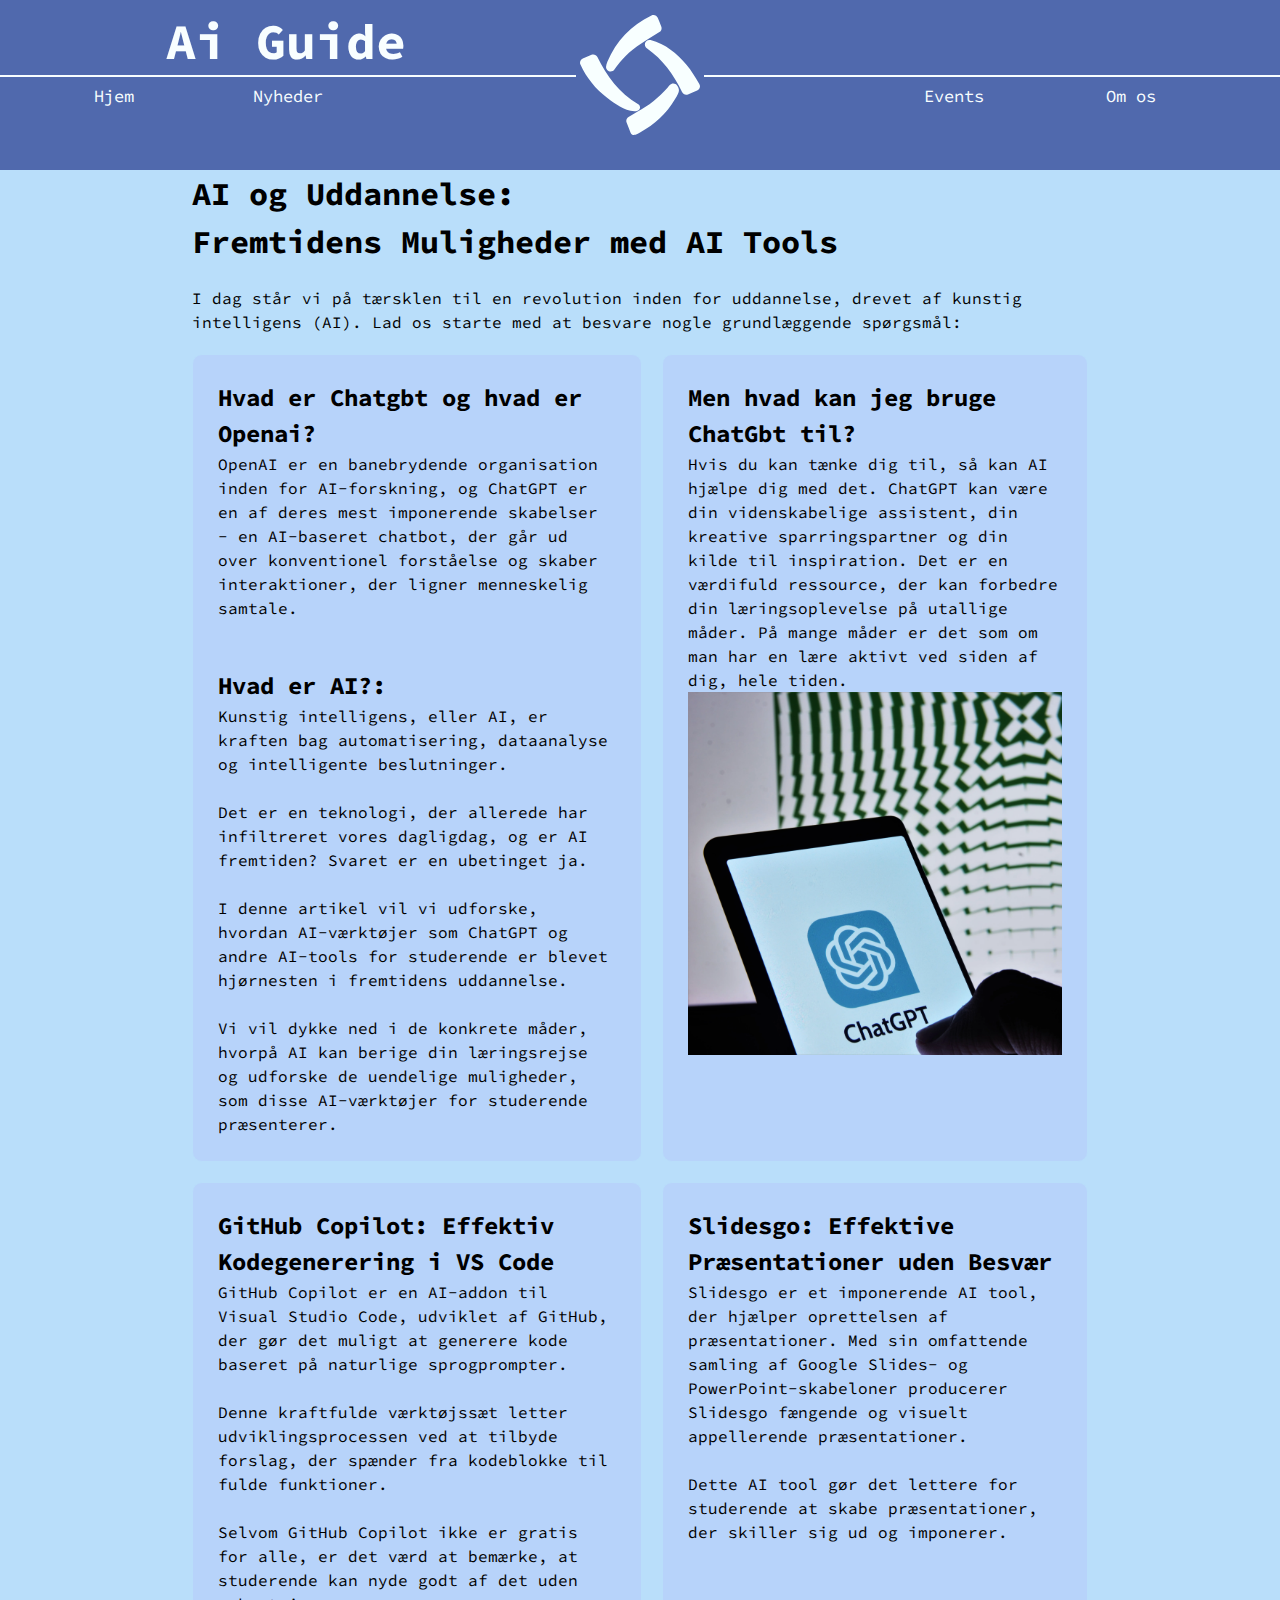
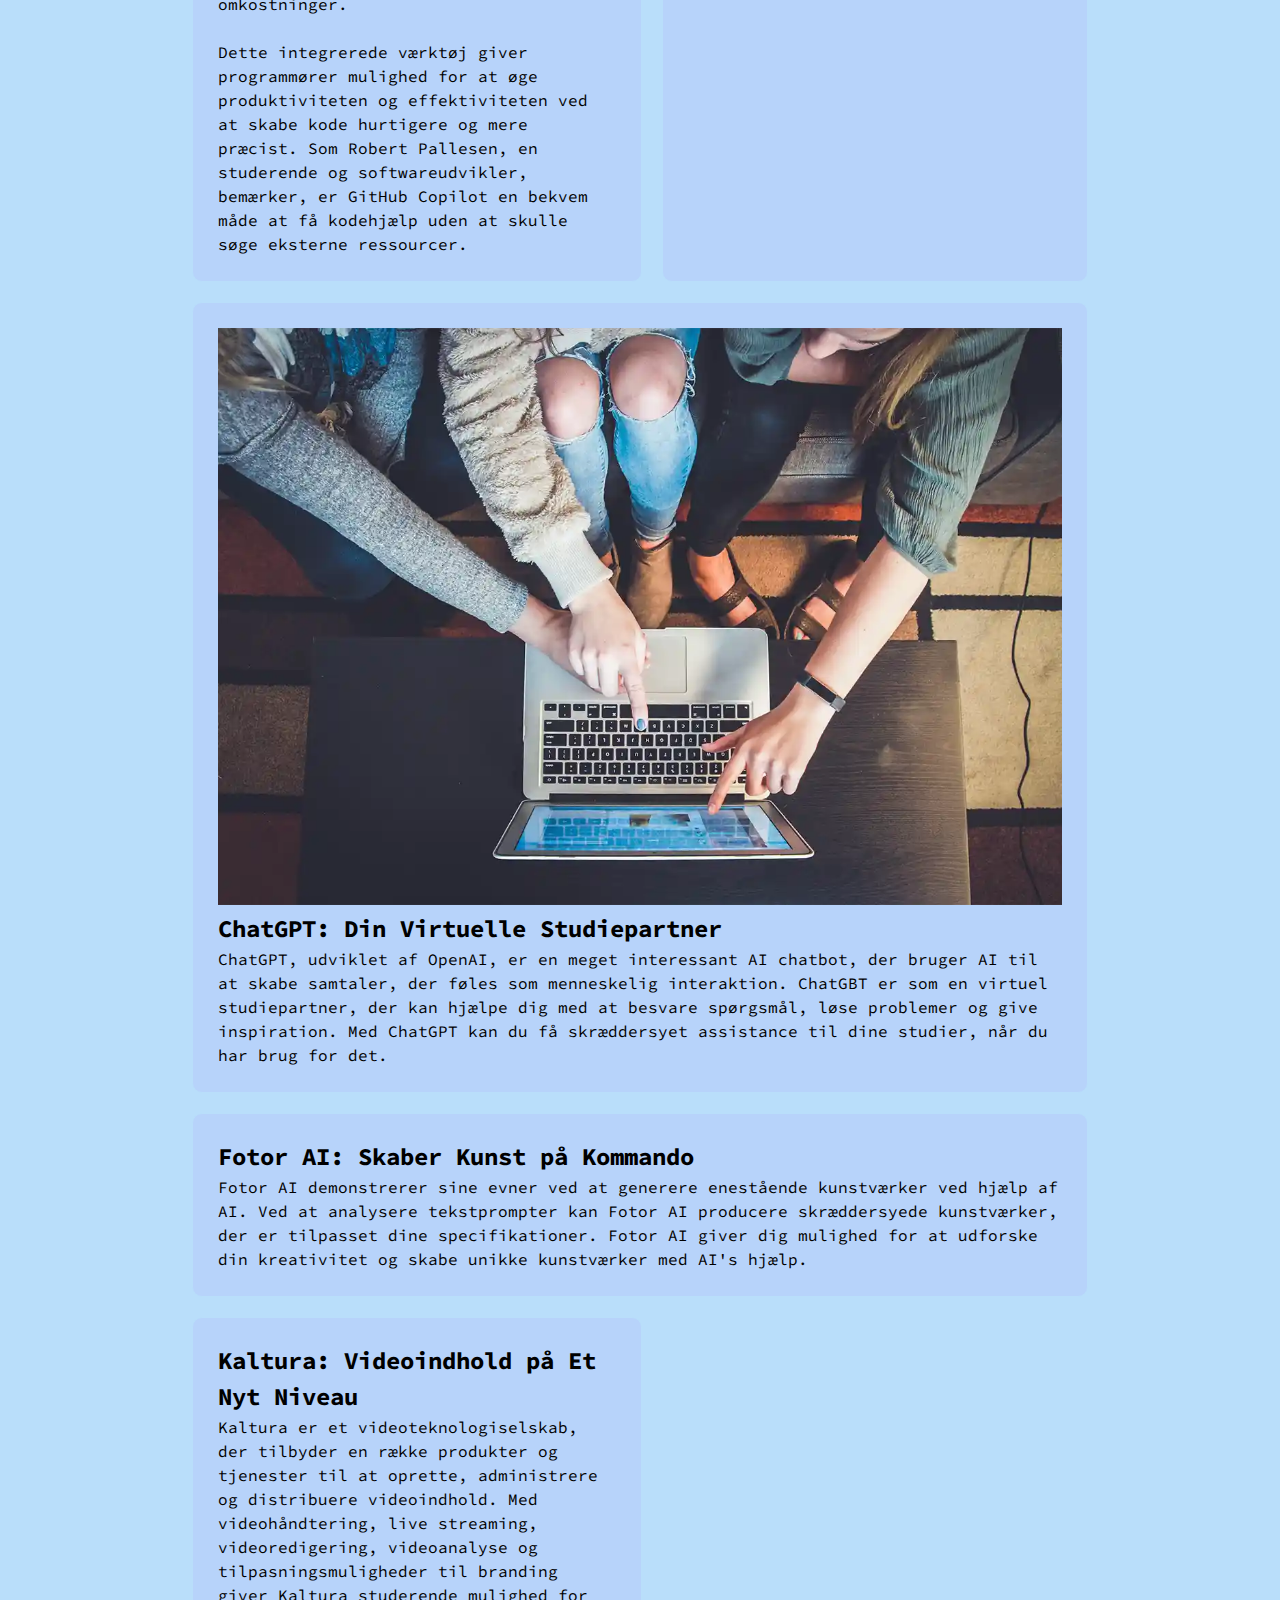
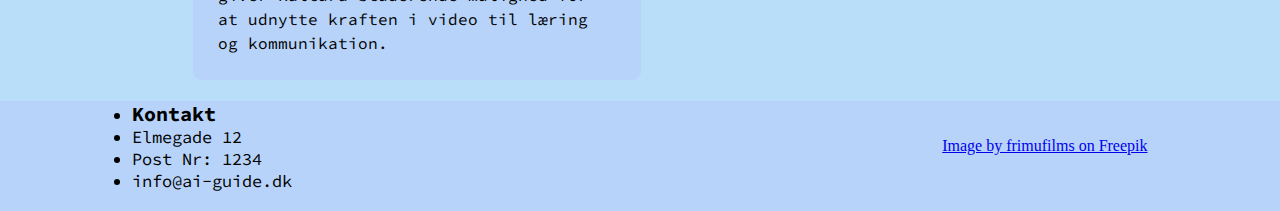
==== ai-tools.html @ 74d6fd77 "2 articles complete" ====
<!DOCTYPE html>
<html lang="en">
  <head>
    <meta charset="UTF-8" />
    <meta name="viewport" content="width=device-width, initial-scale=1.0" />
    <title>Ai Guide</title>
    <link rel="icon" type="image/x-icon" href="media/favicon.ico" />
    <meta
      name="description"
      content="På den her side, finder du artikler omkring openai, chatgbt og ai tools med målgruppe af studenter."
    />
    <link rel="stylesheet" href="css/main.css" />
    <link rel="stylesheet" href="css/ai-tools.css">
    <!-- Font awesome link -->
    <link
      rel="stylesheet"
      href="https://cdnjs.cloudflare.com/ajax/libs/font-awesome/6.4.2/css/all.min.css"
      integrity="sha512-z3gLpd7yknf1YoNbCzqRKc4qyor8gaKU1qmn+CShxbuBusANI9QpRohGBreCFkKxLhei6S9CQXFEbbKuqLg0DA=="
      crossorigin="anonymous"
      referrerpolicy="no-referrer"
    />
    <!-- google fonts -->
    <link
      rel="stylesheet"
      href="https://fonts.googleapis.com/css2?family=Barlow+Semi+Condensed:wght@100&family=Martian+Mono&family=Source+Code+Pro:wght@300;400;700&display=swap"
    />
    <link rel="preconnect" href="https://fonts.googleapis.com" />
    <link rel="preconnect" href="https://fonts.gstatic.com" crossorigin />
  </head>
  <body>
    <nav>
      <div class="icon-container">
        <a href="#"><i class="fa-solid fa-magnifying-glass"></i></a>
        <a href="#login"><i class="fa-solid fa-user"></i></a>
      </div>
      <a href="index.html"><h2>Ai Guide</h2></a>
      <div class="line"></div>
      <div class="right-line"></div>
      <div class="logo">
        <img src="media/logo.svg" alt="ai guide sort logo" />
      </div>

      <div class="nav-links">
        <ul>
          <li><a href="index.html">Hjem</a></li>
          <li><a href="nyheder.html">Nyheder</a></li>
          <li><a href="events.html">Events</a></li>
          <li><a href="about.html">Om os</a></li>
        </ul>
      </div>
    </nav>
    <main class="ai-tools-main">
        <div class="tools-container">
            <div class="item1 ai-tools">
                <h1>AI og Uddannelse: <br> Fremtidens Muligheder med AI Tools</h1>
                <p>I dag står vi på tærsklen til en revolution inden for uddannelse, drevet af kunstig intelligens (AI). Lad os starte med at besvare nogle grundlæggende spørgsmål:</p>
            </div>
            <div class="item2 ai-items">
                <h2>Hvad er Chatgbt og hvad er Openai?</h2>
                <p>OpenAI er en banebrydende organisation inden for AI-forskning, og ChatGPT er en af deres mest imponerende skabelser - en AI-baseret chatbot, der går ud over konventionel forståelse og skaber interaktioner, der ligner menneskelig samtale.</p>
                <br><br>
                <h2>Hvad er AI?:</h2>
                <p>Kunstig intelligens, eller AI, er kraften bag automatisering, dataanalyse og intelligente beslutninger. <br><br> Det er en teknologi, der allerede har infiltreret vores dagligdag, og er AI fremtiden? Svaret er en ubetinget ja.<br><br>
                I denne artikel vil vi udforske, hvordan AI-værktøjer som ChatGPT og andre AI-tools for studerende er blevet hjørnesten i fremtidens uddannelse. <br><br> Vi vil dykke ned i de konkrete måder, hvorpå AI kan berige din læringsrejse og udforske de uendelige muligheder, som disse AI-værktøjer for studerende præsenterer.
                </p>
            </div>
            <div class="item3 ai-items">
                <h2>Men hvad kan jeg bruge ChatGbt til?</h2>
                <p>Hvis du kan tænke dig til, så kan AI hjælpe dig med det. ChatGPT kan være din videnskabelige assistent, din kreative sparringspartner og din kilde til inspiration. Det er en værdifuld ressource, der kan forbedre din læringsoplevelse på utallige måder. På mange måder er det som om man har en lære aktivt ved siden af dig, hele tiden.</p>
                <img src="media/chatgbt.webp" alt="">
            </div>
            <div class="item6 ai-items">
                <img src="media/chatgbt-students.webp" alt="">
                <h2>ChatGPT: Din Virtuelle Studiepartner</h2>
                <p>ChatGPT, udviklet af OpenAI, er en meget interessant AI chatbot, der bruger AI til at skabe samtaler, der føles som menneskelig interaktion. ChatGBT er som en virtuel studiepartner, der kan hjælpe dig med at besvare spørgsmål, løse problemer og give inspiration. Med ChatGPT kan du få skræddersyet assistance til dine studier, når du har brug for det.</p>
            </div>
            <div class="item7 ai-items">
                <h2>Fotor AI: Skaber Kunst på Kommando</h2>
                <p>Fotor AI demonstrerer sine evner ved at generere enestående kunstværker ved hjælp af AI. Ved at analysere tekstprompter kan Fotor AI producere skræddersyede kunstværker, der er tilpasset dine specifikationer. Fotor AI giver dig mulighed for at udforske din kreativitet og skabe unikke kunstværker med AI's hjælp.</p>
            </div>
            <div class="item8 ai-items">
                <h2>GitHub Copilot: Effektiv Kodegenerering i VS Code</h2>
                <p>GitHub Copilot er en AI-addon til Visual Studio Code, udviklet af GitHub, der gør det muligt at generere kode baseret på naturlige sprogprompter. <br><br> Denne kraftfulde værktøjssæt letter udviklingsprocessen ved at tilbyde forslag, der spænder fra kodeblokke til fulde funktioner.<br><br>Selvom GitHub Copilot ikke er gratis for alle, er det værd at bemærke, at studerende kan nyde godt af det uden omkostninger.<br><br>Dette integrerede værktøj giver programmører mulighed for at øge produktiviteten og effektiviteten ved at skabe kode hurtigere og mere præcist. Som Robert Pallesen, en studerende og softwareudvikler, bemærker, er GitHub Copilot en bekvem måde at få kodehjælp uden at skulle søge eksterne ressourcer.</p>
            </div>
            <div class="item9 ai-items">
                <h2>Slidesgo: Effektive Præsentationer uden Besvær</h2>
                <p>Slidesgo er et imponerende AI tool, der hjælper oprettelsen af præsentationer. Med sin omfattende samling af Google Slides- og PowerPoint-skabeloner producerer Slidesgo fængende og visuelt appellerende præsentationer. <br><br> Dette AI tool gør det lettere for studerende at skabe præsentationer, der skiller sig ud og imponerer.</p>
            </div>
            <div class="item10 ai-items">
                <h2>Kaltura: Videoindhold på Et Nyt Niveau</h2>
                <p>Kaltura er et videoteknologiselskab, der tilbyder en række produkter og tjenester til at oprette, administrere og distribuere videoindhold. Med videohåndtering, live streaming, videoredigering, videoanalyse og tilpasningsmuligheder til branding giver Kaltura studerende mulighed for at udnytte kraften i video til læring og kommunikation.</p>
            </div>
        </div>
    </main>
    <footer>
      <div class="footer-container">
        <div class="footer-details">
          <ul>
            <li><h3>Kontakt</h3></li>
            <li>Elmegade 12</li>
            <li>Post Nr: 1234</li>
            <li>info@ai-guide.dk</li>
          </ul>
        </div>
        <div class="social-container">
          <i class="fa-brands fa-facebook"></i>
          <i class="fa-brands fa-square-instagram"></i>
          <i class="fa-brands fa-linkedin"></i>
          <i class="fa-brands fa-youtube"></i>
          <i class="fa-brands fa-tiktok"></i>
          <i class="fa-brands fa-discord"></i>
        </div>
        <div class="license">
          <p>
            <a
              href="https://www.freepik.com/free-photo/opened-ai-chat-laptop_38259334.htm#query=chatgpt&position=0&from_view=search&track=sph"
              >Image by frimufilms on Freepik</a
            >
          </p>
        </div>
      </div>
    </footer>
  </body>
</html>
---- css/main.css ----
:root {
  --black: #000000;
  --whiteblue: #f8feff;
  --lightblue: #b7d3fa;
  --darkblue: #5069ad;
  --background-color: #b9defa;
  --yellow: black;
  --default: "Source Code Pro", monospace;
}

/* Default css reset */
* {
  margin: 0;
  padding: 0;
  box-sizing: border-box;
}
body {
  background-color: var(--background-color);
}

/* Slider CSS */
/* Placere slideren in midden via display grid og place items center. */
.slider-container {
  display: grid;
  place-items: center;
  height: 450px;
  /* transform-style: preserve-3d bruges i forbindelse med 3D-transformering for at angive,
hvordan et element og dets børn skal renderes i en 3D-omgivelse */
  transform-style: preserve-3d;
}
.box {
  /* Posistion relativ, så .box span's posistion absolute holder sig inde for .box's dimensioner. */
  position: relative;
  width: 200px;
  height: 200px;
  transform-style: preserve-3d;
  transition: 1s;
  /* transform perspective 1000px, giver den 3d plads. rotateY(0deg) sætter et starts punkt
læs videre i js/script.js */
  transform: perspective(1000px) rotateY(0deg);
  margin-top: 40px;
}
.box span {
  position: absolute;
  top: 0;
  left: 0;
  width: 100%;
  height: 100%;
  transform-style: preserve-3d;
  transform-origin: center;
  /* Se Javascript. Men her er css'en som får javascript slideren til at fungere. */
  transform: rotateY(calc(var(--i) * 45deg)) translateZ(300px);
  /* Desværre virker det her ikke i firefox. Men det giver reflections effekten. */
  -webkit-box-reflect: below 0px
    linear-gradient(transparent, transparent, #0004);
}
/* Definere pladsen for billederne i slideren */
.box span img {
  position: absolute;
  border-radius: 2%;
  top: 0;
  left: 0;
  width: 100%;
  height: 100%;
  object-fit: cover;
  user-select: none;
}
/* knapperne som er under slideren. */
.btns {
  box-sizing: border-box;
  display: flex;
  bottom: 10px;
  gap: 30px;
}
.btns .btn {
  position: relative;
  width: 60px;
  height: 60px;
  display: flex;
  justify-content: center;
  align-items: center;
  cursor: pointer;
}
/* Her brugere jeg css pseudo elementer til at lave knapperne. */
/* Jeg kunne også snildt have brugt font awesome, men jeg synes det var en fed øvelse at */
/* lave iconerne selv. */
.btns .btn::before {
  /* uden content: ""; bliver de ikke defineret */
  content: "";
  position: absolute;
  width: 15px;
  height: 15px;
  /* Her bliver de lavet */
  border-top: 3px solid var(--black);
  border-right: 3px solid var(--black);
  transform: rotate(45deg);
}
/* Her drejer jeg blot en af knapperne */
.btns .btn.prev::before {
  transform: rotate(225deg);
}
/* javascript slider css stopper her. */

/* Navigations css starter her */
nav {
  position: relative;
  background-color: var(--darkblue);
  height: 170px;
  padding: 25px 0;
}
.icon-container {
  position: absolute;
  right: 3.5%;
  top: 5px;
}
.icon-container i {
  color: var(--whiteblue);
  display: inline-block;
  font-size: 25px;
  padding: 20px;
}
.icon-container i:hover {
  color: var(--yellow);
}
nav h2 {
  position: absolute;
  font-family: var(--default);
  left: 13%;
  top: 10px;
  font-size: 50px;
  text-decoration: none;
  color: var(--whiteblue);
}
nav h2:hover {
  color: var(--yellow);
}
.nav-links {
  width: 100%;
  margin: auto;
}
.nav-links ul {
  text-align: right;
  margin: 0;
  margin-right: 30px;
  padding: 50px 0;
}
.nav-links ul li {
  display: inline-block;
  float: none;
  margin-top: 10px;
  font-family: var(--default);
  font-size: 17px;
}
.nav-links ul li:nth-child(1),
.nav-links ul li:nth-child(2) {
  float: left;
  margin-left: 5.5%;
}
.nav-links ul li:nth-child(3),
.nav-links ul li:nth-child(4) {
  margin-right: 5.5%;
}
.nav-links ul li a {
  margin: 0 25px;
  text-decoration: none;
  color: var(--whiteblue);
}
.nav-links ul li a:hover {
  color: var(--yellow);
}
.logo {
  width: 120px;
  height: 120px;
  position: absolute;
  top: 15px;
  left: 50%;
  transform: translateX(-50%);
}
.logo img {
  width: 100%;
  z-index: 2;
  filter: invert(100%) sepia(14%) saturate(5156%) hue-rotate(177deg)
    brightness(102%) contrast(108%);
}
.logo img:hover {
  filter: invert(91%) sepia(87%) saturate(701%) hue-rotate(326deg)
    brightness(91%) contrast(94%);
}
.line {
  width: 45%;
  position: relative;
  position: absolute;
  height: 2px;
  margin-top: 50px;
  left: 0;
  z-index: 0;
  background-color: var(--whiteblue);
}
.right-line {
  width: 45%;
  position: absolute;
  height: 2px;
  margin-top: 50px;
  right: 0;
  z-index: 0;
  background-color: var(--whiteblue);
}
.index-news {
  width: 70%;
  margin: 0 auto;
  margin-bottom: 20px;
}
.index-news h2 {
  font-family: var(--default);
  color: var(--yellow);
  margin-bottom: 20px;
}

.items h3 {
  font-family: var(--default);
  color: var(--black);
  padding: 10px;
}
.items p {
  font-family: var(--default);
  color: var(--black);
  padding: 10px;
  line-height: 1.5;
}
.index-news .grid-container {
  display: grid;
  max-height: 100%;
  max-width: 100%;
  /* grid-template-columns: 1fr 1fr;
  grid-template-rows: 1fr 2fr; */
  gap: 20px;
}
.items {
  border: 1px solid var(--background-color);
  border-radius: 5px;
  background-color: var(--lightblue);
  transition: 0.2s;
}
.items img {
  width: 100%;
  height: auto;
}
.items:hover {
  transform: scale(1.03);
  transition: 0.2s;
  box-shadow: 14px 13px 26px -12px rgba(0, 0, 0, 0.62);
}
.item1 {
  grid-row: 1;
  grid-column: 1;
}
.item2 {
  grid-row: 1;
  grid-column: 2;
}
.item3 {
  grid-row: span 2;
  grid-column: 3;
  transition: 0.2s;
}
.item4 {
  grid-row: 2;
  grid-column: span 2;
  transition: 0.2s;
  display: grid;
}
.item4 img {
  max-width: 100%;
  height: 100%;
  grid-column: 1;
}
.item4 .item4-content {
  grid-column: 2;
}
footer {
  background-color: var(--lightblue);
  width: 100%;
  height: 110px;
}
#footer-bottom {
  position: absolute;
  padding: 20px;
  bottom: 0;
}
.footer-container {
  display: flex;
  flex-direction: row;
  justify-content: space-around;
  align-items: center;
}
.footer-details {
  font-family: var(--default);
}
.footer-details h3 {
  font-size: 20px;
}
.footer-details ul li {
  font-size: 17px;
}
.social-container {
  font-size: 30px;
  display: flex;
  justify-content: center;
}
.social-container i {
  padding: 10px;
}
.license {
  text-align: right;
}

@media only screen and (max-width: 600px) {
  .item1 {
    grid-row: 1;
    grid-column: 1;
  }
  .item2 {
    grid-row: 2;
    grid-column: 1;
  }
  .item3 {
    grid-row: 3;
    grid-column: 1;
  }
  .item4 {
    grid-row: 4;
    grid-column: 1;
  }
}
---- css/ai-tools.css ----
:root {
    --black: #000000;
    --whiteblue: #f8feff;
    --lightblue: #b7d3fa;
    --darkblue: #5069ad;
    --background-color: #b9defa;
    --yellow: black;
    --default: "Source Code Pro", monospace;
  }
  

.ai-tools-main {
    width: 70%;
    margin: 0 auto;
    margin-bottom: 20px;
    display: grid;
    transition: 0.2s;
    font-family: var(--default);
    line-height: 1.5;
  }
  .ai-tools-main h1 {
    font-family: var(--default);
    color: var(--yellow);
    margin-bottom: 20px;
  }
  .ai-tools-main .tools-container {
    display: grid;
    max-height: 100%;
    max-width: 100%;
    /* grid-template-columns: 1fr 1fr;
    grid-template-rows: 1fr 2fr; */
    gap: 20px;
  }
  
  .ai-items {
    border: 1px solid var(--background-color);
    border-radius: 10px;
    background-color: var(--lightblue);
    transition: 0.2s;
    padding: 25px;
  }
  .ai-items img {
    width: 100%;
    height: auto;
  }
  .ai-items:hover {
    transform: scale(1.03);
    transition: 0.2s;
    box-shadow: 14px 13px 26px -12px rgba(0, 0, 0, 0.62);

  }
  .item1 {
    grid-row: 1;
    grid-column: span 2;
  }
  .item2 {
    grid-row: 2;
    grid-column: 1;
  }
  .item3 {
    grid-row: 2;
    grid-column: 2;
  }
  .item4 {
    grid-row: 3;
    grid-column: 1;
  }
  .item5 {
    grid-row: 3;
  }
  .item6 {
    grid-row: 4;
    grid-column: span 2;
  }
  .item7 {
    grid-row: 5;
    grid-column: span 2;
  }
  .item4 img {
    max-width: auto;
    height: 100%;
    grid-column: 1;
  }
  .item4 .item4-content {
    grid-column: 2;
  }
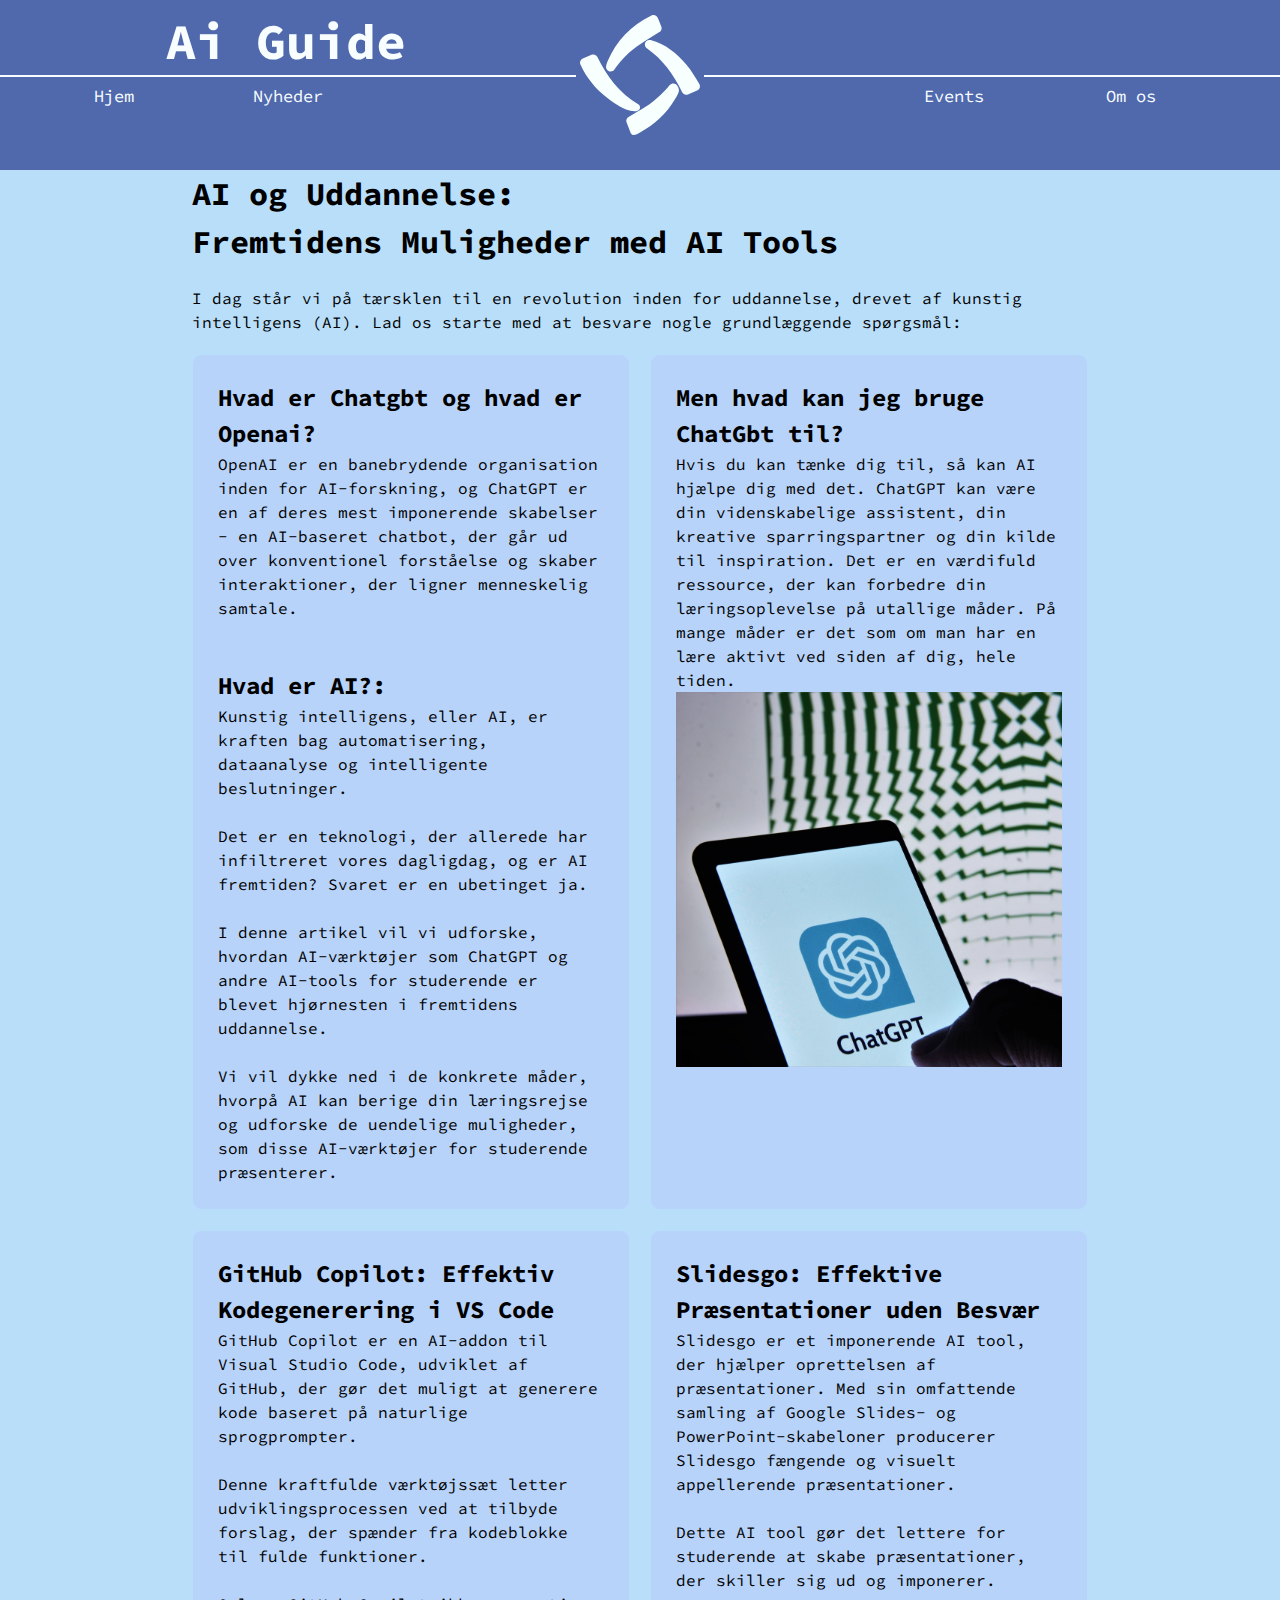
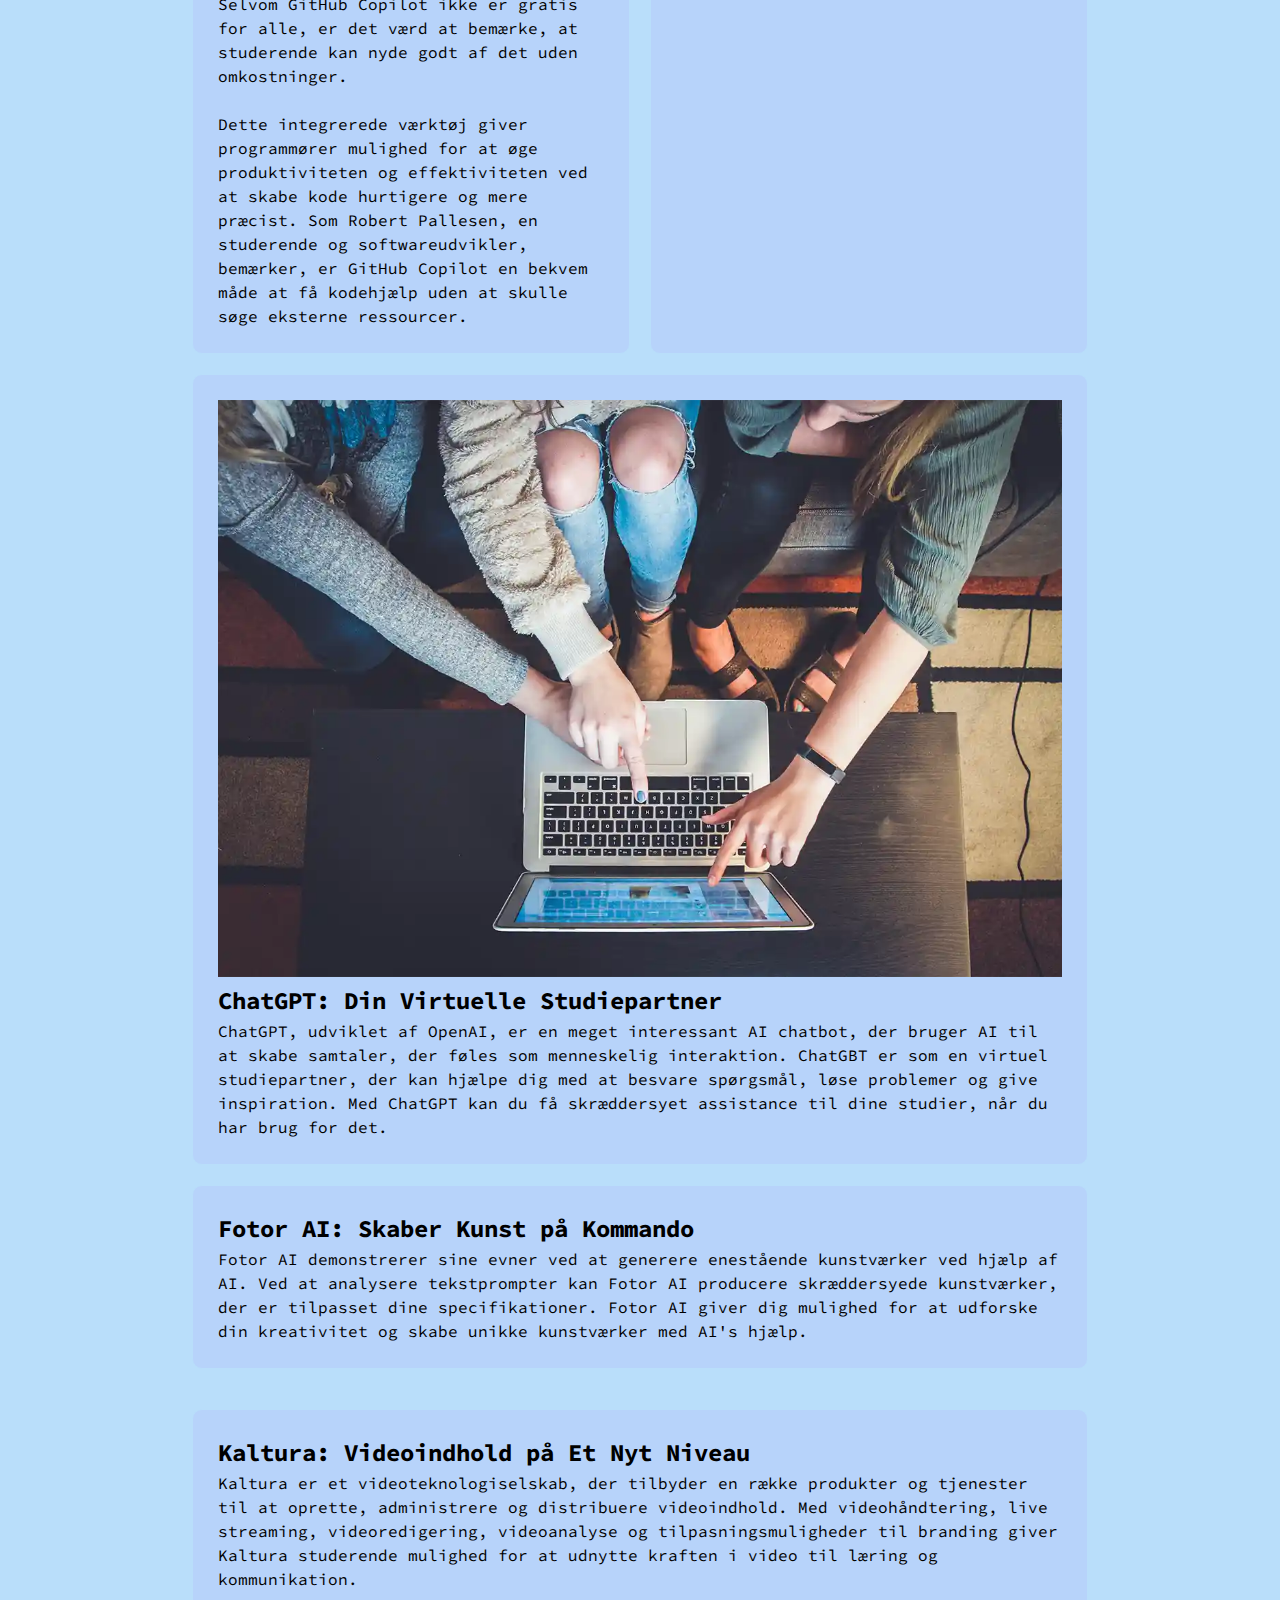
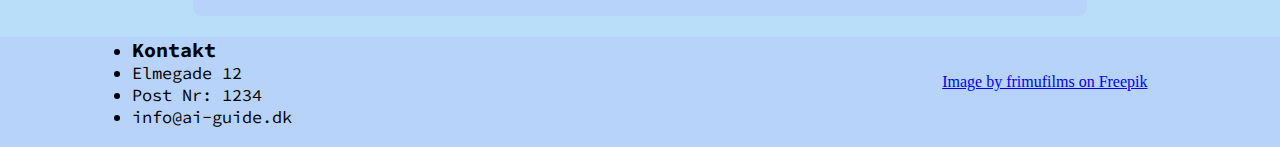
==== commit e597ff3a: "jadetsuper" ====
--- a/ai-tools.html
+++ b/ai-tools.html
@@ -10,7 +10,7 @@
       content="På den her side, finder du artikler omkring openai, chatgbt og ai tools med målgruppe af studenter."
     />
     <link rel="stylesheet" href="css/main.css" />
-    <link rel="stylesheet" href="css/ai-tools.css">
+    <link rel="stylesheet" href="css/article.css" />
     <!-- Font awesome link -->
     <link
       rel="stylesheet"
@@ -31,66 +31,135 @@
     <nav>
       <div class="icon-container">
         <a href="#"><i class="fa-solid fa-magnifying-glass"></i></a>
-        <a href="#login"><i class="fa-solid fa-user"></i></a>
+        <a href="login.html"><i class="fa-solid fa-user"></i></a>
       </div>
       <a href="index.html"><h2>Ai Guide</h2></a>
       <div class="line"></div>
       <div class="right-line"></div>
       <div class="logo">
-        <img src="media/logo.svg" alt="ai guide sort logo" />
+        <a href="index.html"
+          ><img src="media/logo.svg" alt="ai guide sort logo"
+        /></a>
       </div>
 
       <div class="nav-links">
         <ul>
           <li><a href="index.html">Hjem</a></li>
-          <li><a href="nyheder.html">Nyheder</a></li>
-          <li><a href="events.html">Events</a></li>
-          <li><a href="about.html">Om os</a></li>
+          <li><a href="#">Nyheder</a></li>
+          <li><a href="#">Events</a></li>
+          <li><a href="#">Om os</a></li>
         </ul>
       </div>
     </nav>
     <main class="ai-tools-main">
-        <div class="tools-container">
-            <div class="item1 ai-tools">
-                <h1>AI og Uddannelse: <br> Fremtidens Muligheder med AI Tools</h1>
-                <p>I dag står vi på tærsklen til en revolution inden for uddannelse, drevet af kunstig intelligens (AI). Lad os starte med at besvare nogle grundlæggende spørgsmål:</p>
-            </div>
-            <div class="item2 ai-items">
-                <h2>Hvad er Chatgbt og hvad er Openai?</h2>
-                <p>OpenAI er en banebrydende organisation inden for AI-forskning, og ChatGPT er en af deres mest imponerende skabelser - en AI-baseret chatbot, der går ud over konventionel forståelse og skaber interaktioner, der ligner menneskelig samtale.</p>
-                <br><br>
-                <h2>Hvad er AI?:</h2>
-                <p>Kunstig intelligens, eller AI, er kraften bag automatisering, dataanalyse og intelligente beslutninger. <br><br> Det er en teknologi, der allerede har infiltreret vores dagligdag, og er AI fremtiden? Svaret er en ubetinget ja.<br><br>
-                I denne artikel vil vi udforske, hvordan AI-værktøjer som ChatGPT og andre AI-tools for studerende er blevet hjørnesten i fremtidens uddannelse. <br><br> Vi vil dykke ned i de konkrete måder, hvorpå AI kan berige din læringsrejse og udforske de uendelige muligheder, som disse AI-værktøjer for studerende præsenterer.
-                </p>
-            </div>
-            <div class="item3 ai-items">
-                <h2>Men hvad kan jeg bruge ChatGbt til?</h2>
-                <p>Hvis du kan tænke dig til, så kan AI hjælpe dig med det. ChatGPT kan være din videnskabelige assistent, din kreative sparringspartner og din kilde til inspiration. Det er en værdifuld ressource, der kan forbedre din læringsoplevelse på utallige måder. På mange måder er det som om man har en lære aktivt ved siden af dig, hele tiden.</p>
-                <img src="media/chatgbt.webp" alt="">
-            </div>
-            <div class="item6 ai-items">
-                <img src="media/chatgbt-students.webp" alt="">
-                <h2>ChatGPT: Din Virtuelle Studiepartner</h2>
-                <p>ChatGPT, udviklet af OpenAI, er en meget interessant AI chatbot, der bruger AI til at skabe samtaler, der føles som menneskelig interaktion. ChatGBT er som en virtuel studiepartner, der kan hjælpe dig med at besvare spørgsmål, løse problemer og give inspiration. Med ChatGPT kan du få skræddersyet assistance til dine studier, når du har brug for det.</p>
-            </div>
-            <div class="item7 ai-items">
-                <h2>Fotor AI: Skaber Kunst på Kommando</h2>
-                <p>Fotor AI demonstrerer sine evner ved at generere enestående kunstværker ved hjælp af AI. Ved at analysere tekstprompter kan Fotor AI producere skræddersyede kunstværker, der er tilpasset dine specifikationer. Fotor AI giver dig mulighed for at udforske din kreativitet og skabe unikke kunstværker med AI's hjælp.</p>
-            </div>
-            <div class="item8 ai-items">
-                <h2>GitHub Copilot: Effektiv Kodegenerering i VS Code</h2>
-                <p>GitHub Copilot er en AI-addon til Visual Studio Code, udviklet af GitHub, der gør det muligt at generere kode baseret på naturlige sprogprompter. <br><br> Denne kraftfulde værktøjssæt letter udviklingsprocessen ved at tilbyde forslag, der spænder fra kodeblokke til fulde funktioner.<br><br>Selvom GitHub Copilot ikke er gratis for alle, er det værd at bemærke, at studerende kan nyde godt af det uden omkostninger.<br><br>Dette integrerede værktøj giver programmører mulighed for at øge produktiviteten og effektiviteten ved at skabe kode hurtigere og mere præcist. Som Robert Pallesen, en studerende og softwareudvikler, bemærker, er GitHub Copilot en bekvem måde at få kodehjælp uden at skulle søge eksterne ressourcer.</p>
-            </div>
-            <div class="item9 ai-items">
-                <h2>Slidesgo: Effektive Præsentationer uden Besvær</h2>
-                <p>Slidesgo er et imponerende AI tool, der hjælper oprettelsen af præsentationer. Med sin omfattende samling af Google Slides- og PowerPoint-skabeloner producerer Slidesgo fængende og visuelt appellerende præsentationer. <br><br> Dette AI tool gør det lettere for studerende at skabe præsentationer, der skiller sig ud og imponerer.</p>
-            </div>
-            <div class="item10 ai-items">
-                <h2>Kaltura: Videoindhold på Et Nyt Niveau</h2>
-                <p>Kaltura er et videoteknologiselskab, der tilbyder en række produkter og tjenester til at oprette, administrere og distribuere videoindhold. Med videohåndtering, live streaming, videoredigering, videoanalyse og tilpasningsmuligheder til branding giver Kaltura studerende mulighed for at udnytte kraften i video til læring og kommunikation.</p>
-            </div>
+      <div class="tools-container">
+        <div class="item1 ai-tools">
+          <h1>
+            AI og Uddannelse: <br />
+            Fremtidens Muligheder med AI Tools
+          </h1>
+          <p>
+            I dag står vi på tærsklen til en revolution inden for uddannelse,
+            drevet af kunstig intelligens (AI). Lad os starte med at besvare
+            nogle grundlæggende spørgsmål:
+          </p>
         </div>
+        <div class="item2 ai-items">
+          <h2>Hvad er Chatgbt og hvad er Openai?</h2>
+          <p>
+            OpenAI er en banebrydende organisation inden for AI-forskning, og
+            ChatGPT er en af deres mest imponerende skabelser - en AI-baseret
+            chatbot, der går ud over konventionel forståelse og skaber
+            interaktioner, der ligner menneskelig samtale.
+          </p>
+          <br /><br />
+          <h2>Hvad er AI?:</h2>
+          <p>
+            Kunstig intelligens, eller AI, er kraften bag automatisering,
+            dataanalyse og intelligente beslutninger. <br /><br />
+            Det er en teknologi, der allerede har infiltreret vores dagligdag,
+            og er AI fremtiden? Svaret er en ubetinget ja.<br /><br />
+            I denne artikel vil vi udforske, hvordan AI-værktøjer som ChatGPT og
+            andre AI-tools for studerende er blevet hjørnesten i fremtidens
+            uddannelse. <br /><br />
+            Vi vil dykke ned i de konkrete måder, hvorpå AI kan berige din
+            læringsrejse og udforske de uendelige muligheder, som disse
+            AI-værktøjer for studerende præsenterer.
+          </p>
+        </div>
+        <div class="item3 ai-items">
+          <h2>Men hvad kan jeg bruge ChatGbt til?</h2>
+          <p>
+            Hvis du kan tænke dig til, så kan AI hjælpe dig med det. ChatGPT kan
+            være din videnskabelige assistent, din kreative sparringspartner og
+            din kilde til inspiration. Det er en værdifuld ressource, der kan
+            forbedre din læringsoplevelse på utallige måder. På mange måder er
+            det som om man har en lære aktivt ved siden af dig, hele tiden.
+          </p>
+          <img src="media/chatgbt.webp" alt="" />
+        </div>
+        <div class="item6 ai-items">
+          <img src="media/chatgbt-students.webp" alt="" />
+          <h2>ChatGPT: Din Virtuelle Studiepartner</h2>
+          <p>
+            ChatGPT, udviklet af OpenAI, er en meget interessant AI chatbot, der
+            bruger AI til at skabe samtaler, der føles som menneskelig
+            interaktion. ChatGBT er som en virtuel studiepartner, der kan hjælpe
+            dig med at besvare spørgsmål, løse problemer og give inspiration.
+            Med ChatGPT kan du få skræddersyet assistance til dine studier, når
+            du har brug for det.
+          </p>
+        </div>
+        <div class="item7 ai-items">
+          <h2>Fotor AI: Skaber Kunst på Kommando</h2>
+          <p>
+            Fotor AI demonstrerer sine evner ved at generere enestående
+            kunstværker ved hjælp af AI. Ved at analysere tekstprompter kan
+            Fotor AI producere skræddersyede kunstværker, der er tilpasset dine
+            specifikationer. Fotor AI giver dig mulighed for at udforske din
+            kreativitet og skabe unikke kunstværker med AI's hjælp.
+          </p>
+        </div>
+        <div class="item8 ai-items">
+          <h2>GitHub Copilot: Effektiv Kodegenerering i VS Code</h2>
+          <p>
+            GitHub Copilot er en AI-addon til Visual Studio Code, udviklet af
+            GitHub, der gør det muligt at generere kode baseret på naturlige
+            sprogprompter. <br /><br />
+            Denne kraftfulde værktøjssæt letter udviklingsprocessen ved at
+            tilbyde forslag, der spænder fra kodeblokke til fulde funktioner.<br /><br />Selvom
+            GitHub Copilot ikke er gratis for alle, er det værd at bemærke, at
+            studerende kan nyde godt af det uden omkostninger.<br /><br />Dette
+            integrerede værktøj giver programmører mulighed for at øge
+            produktiviteten og effektiviteten ved at skabe kode hurtigere og
+            mere præcist. Som Robert Pallesen, en studerende og
+            softwareudvikler, bemærker, er GitHub Copilot en bekvem måde at få
+            kodehjælp uden at skulle søge eksterne ressourcer.
+          </p>
+        </div>
+        <div class="item9 ai-items">
+          <h2>Slidesgo: Effektive Præsentationer uden Besvær</h2>
+          <p>
+            Slidesgo er et imponerende AI tool, der hjælper oprettelsen af
+            præsentationer. Med sin omfattende samling af Google Slides- og
+            PowerPoint-skabeloner producerer Slidesgo fængende og visuelt
+            appellerende præsentationer. <br /><br />
+            Dette AI tool gør det lettere for studerende at skabe
+            præsentationer, der skiller sig ud og imponerer.
+          </p>
+        </div>
+        <div class="item10 ai-items">
+          <h2>Kaltura: Videoindhold på Et Nyt Niveau</h2>
+          <p>
+            Kaltura er et videoteknologiselskab, der tilbyder en række produkter
+            og tjenester til at oprette, administrere og distribuere
+            videoindhold. Med videohåndtering, live streaming, videoredigering,
+            videoanalyse og tilpasningsmuligheder til branding giver Kaltura
+            studerende mulighed for at udnytte kraften i video til læring og
+            kommunikation.
+          </p>
+        </div>
+      </div>
     </main>
     <footer>
       <div class="footer-container">
--- a/css/article.css
+++ b/css/article.css
@@ -0,0 +1,88 @@
+:root {
+  --black: #000000;
+  --whiteblue: #f8feff;
+  --lightblue: #b7d3fa;
+  --darkblue: #5069ad;
+  --background-color: #b9defa;
+  --yellow: black;
+  --default: "Source Code Pro", monospace;
+}
+
+.ai-tools-main {
+  width: 70%;
+  margin: 0 auto;
+  margin-bottom: 20px;
+  display: grid;
+  transition: 0.2s;
+  font-family: var(--default);
+  line-height: 1.5;
+}
+.ai-tools-main h1 {
+  font-family: var(--default);
+  color: var(--yellow);
+  margin-bottom: 20px;
+}
+.ai-tools-main .tools-container {
+  display: grid;
+  max-height: 100%;
+  max-width: 100%;
+  /* grid-template-columns: 1fr 1fr;
+    grid-template-rows: 1fr 2fr; */
+  gap: 20px;
+}
+
+.ai-items {
+  border: 1px solid var(--background-color);
+  border-radius: 10px;
+  background-color: var(--lightblue);
+  transition: 0.2s;
+  padding: 25px;
+}
+.ai-items img {
+  width: 100%;
+  height: auto;
+}
+.ai-items:hover {
+  transform: scale(1.03);
+  transition: 0.2s;
+  box-shadow: 14px 13px 26px -12px rgba(0, 0, 0, 0.62);
+}
+.item1 {
+  grid-row: 1;
+  grid-column: span 2;
+}
+.item2 {
+  grid-row: 2;
+  grid-column: 1;
+}
+.item3 {
+  grid-row: 2;
+  grid-column: 2;
+}
+.item4 {
+  grid-row: 3;
+  grid-column: 1;
+}
+.item5 {
+  grid-row: 3;
+}
+.item6 {
+  grid-row: 4;
+  grid-column: span 2;
+}
+.item7 {
+  grid-row: 5;
+  grid-column: span 2;
+}
+.item4 img {
+  max-width: auto;
+  height: 100%;
+  grid-column: 1;
+}
+.item4 .item4-content {
+  grid-column: 2;
+}
+.item10 {
+  grid-row: 7;
+  grid-column: span 2;
+}
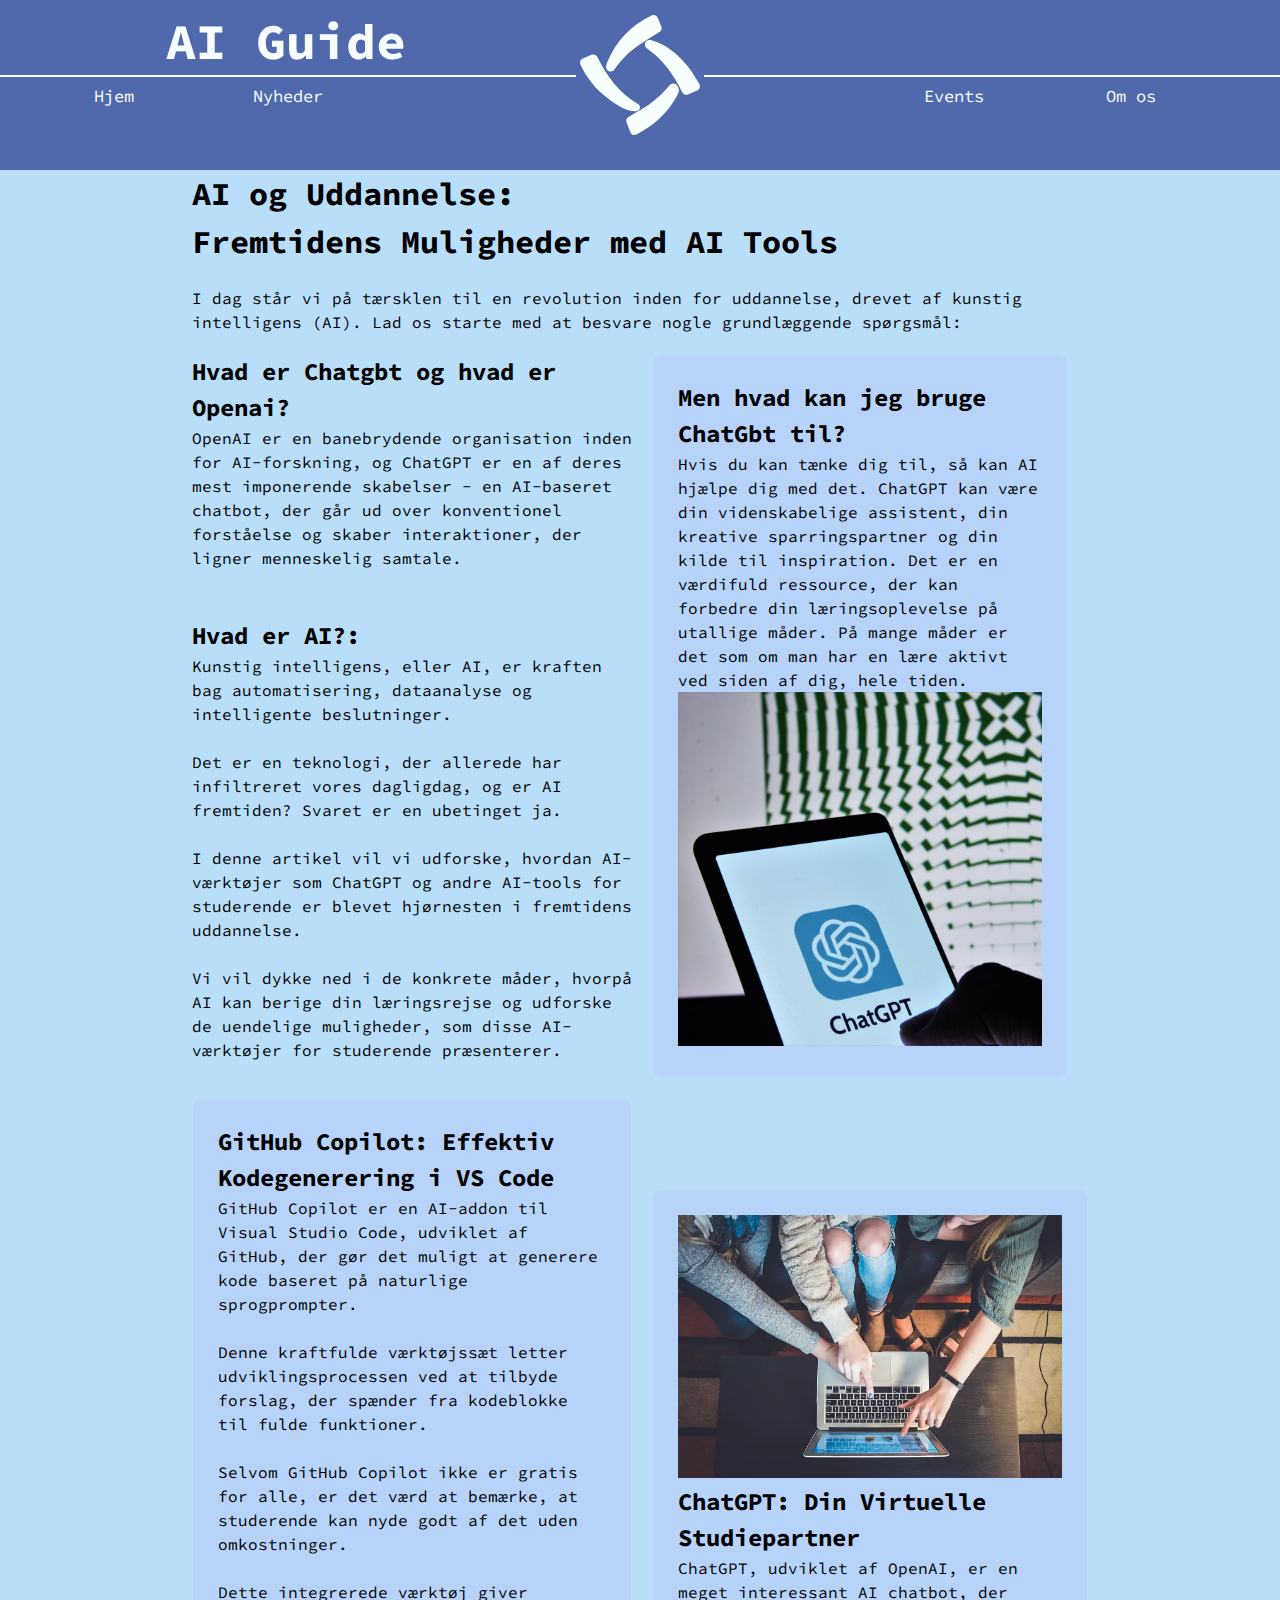
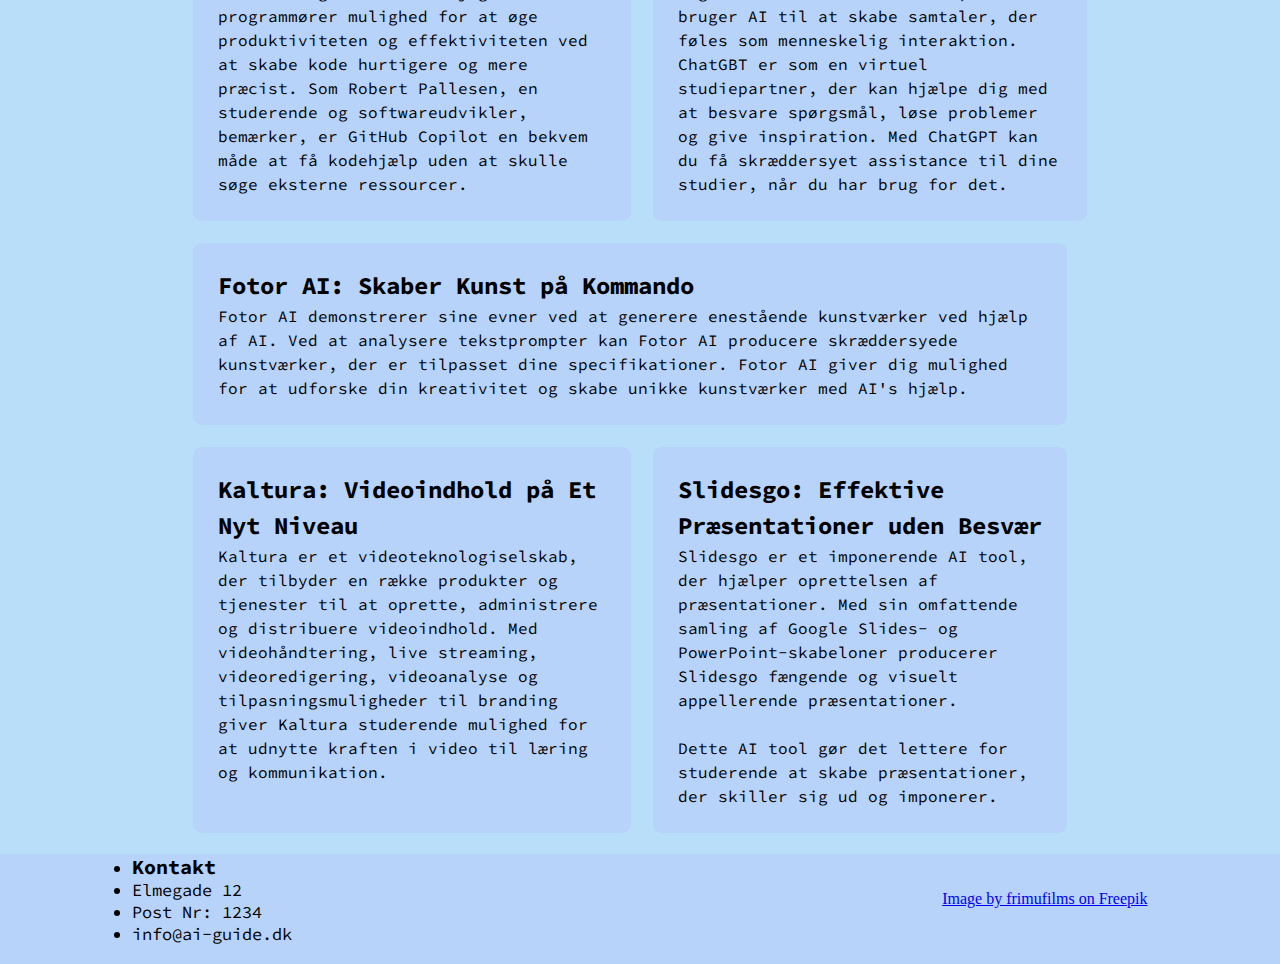
==== commit 65285b50: "Updated github, complete project." ====
--- a/ai-tools.html
+++ b/ai-tools.html
@@ -1,5 +1,5 @@
 <!DOCTYPE html>
-<html lang="en">
+<html lang="da">
   <head>
     <meta charset="UTF-8" />
     <meta name="viewport" content="width=device-width, initial-scale=1.0" />
@@ -33,7 +33,7 @@
         <a href="#"><i class="fa-solid fa-magnifying-glass"></i></a>
         <a href="login.html"><i class="fa-solid fa-user"></i></a>
       </div>
-      <a href="index.html"><h2>Ai Guide</h2></a>
+      <a href="index.html"><h2>AI Guide</h2></a>
       <div class="line"></div>
       <div class="right-line"></div>
       <div class="logo">
@@ -45,7 +45,7 @@
       <div class="nav-links">
         <ul>
           <li><a href="index.html">Hjem</a></li>
-          <li><a href="#">Nyheder</a></li>
+          <li><a href="nyheder.html">Nyheder</a></li>
           <li><a href="#">Events</a></li>
           <li><a href="#">Om os</a></li>
         </ul>
@@ -64,7 +64,7 @@
             nogle grundlæggende spørgsmål:
           </p>
         </div>
-        <div class="item2 ai-items">
+        <div class="item2">
           <h2>Hvad er Chatgbt og hvad er Openai?</h2>
           <p>
             OpenAI er en banebrydende organisation inden for AI-forskning, og
@@ -96,10 +96,16 @@
             forbedre din læringsoplevelse på utallige måder. På mange måder er
             det som om man har en lære aktivt ved siden af dig, hele tiden.
           </p>
-          <img src="media/chatgbt.webp" alt="" />
+          <img
+            src="media/chatgbt.webp"
+            alt="Billede af telefon med chatgbt logo"
+          />
         </div>
         <div class="item6 ai-items">
-          <img src="media/chatgbt-students.webp" alt="" />
+          <img
+            src="media/chatgbt-students.webp"
+            alt="Chatgbt brugt af studenter"
+          />
           <h2>ChatGPT: Din Virtuelle Studiepartner</h2>
           <p>
             ChatGPT, udviklet af OpenAI, er en meget interessant AI chatbot, der
--- a/css/article.css
+++ b/css/article.css
@@ -74,6 +74,18 @@
   grid-row: 5;
   grid-column: span 2;
 }
+.item8 {
+  grid-row: 3 / span 2;
+  grid-column: 1;
+}
+.item9 {
+  grid-row: 6;
+  grid-column: 2;
+}
+.item10 {
+  grid-row: 6;
+  grid-column: 1;
+}
 .item4 img {
   max-width: auto;
   height: 100%;
@@ -82,7 +94,3 @@
 .item4 .item4-content {
   grid-column: 2;
 }
-.item10 {
-  grid-row: 7;
-  grid-column: span 2;
-}
